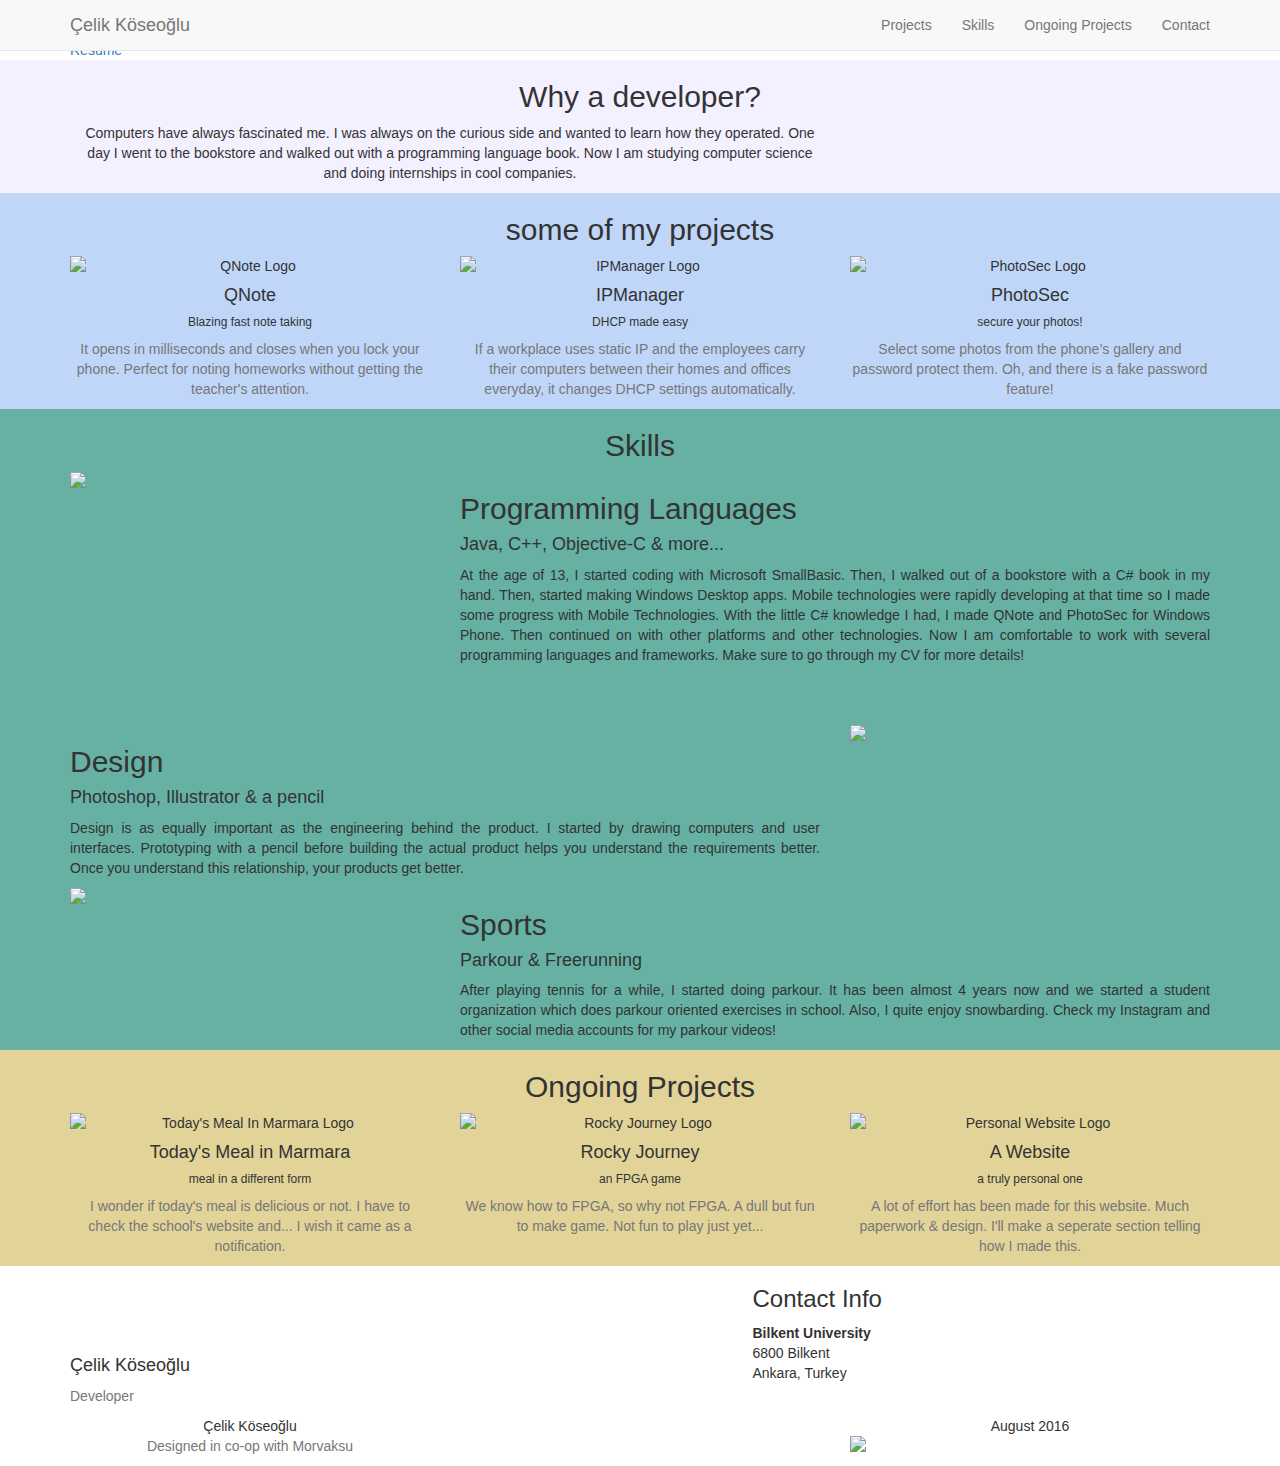
==== public/index.html @ 7ea1b037 "firebase host modifications" ====
<!DOCTYPE html>
<html lang="en">
<head>

    <title>Çelik Köseoğlu</title>
    <meta charset="utf-8">
    <meta name="viewport" content="width=device-width, initial-scale=1.0">
    <link rel="stylesheet" href="https://maxcdn.bootstrapcdn.com/bootstrap/3.3.6/css/bootstrap.min.css">
    <link href="css/hover-min.css" rel="stylesheet" type="text/css">
    <script src="https://ajax.googleapis.com/ajax/libs/jquery/1.12.2/jquery.min.js"></script>
    <script src="https://maxcdn.bootstrapcdn.com/bootstrap/3.3.6/js/bootstrap.min.js"></script>

    <!-- Custom Fonts -->
    <link href="font-awesome/css/font-awesome.min.css" rel="stylesheet" type="text/css">
    <link href="https://fonts.googleapis.com/css?family=Montserrat:400,700" rel="stylesheet" type="text/css">
    <link href='https://fonts.googleapis.com/css?family=Kaushan+Script' rel='stylesheet' type='text/css'>
    <link href='https://fonts.googleapis.com/css?family=Droid+Serif:400,700,400italic,700italic' rel='stylesheet'
          type='text/css'>
    <link href='https://fonts.googleapis.com/css?family=Roboto+Slab:400,100,300,700' rel='stylesheet' type='text/css'>

    <link href="css/agency.css" rel="stylesheet">
    <link href="css/scrolling-nav.css" rel="stylesheet">

</head>
<body id="page-top" class="index">



<!-- Navigation -->
<nav class="navbar navbar-default navbar-fixed-top">
    <div class="container">
        <!-- Brand and toggle get grouped for better mobile display -->
        <div class="navbar-header page-scroll">
            <button type="button" class="navbar-toggle" data-toggle="collapse"
                    data-target="#bs-example-navbar-collapse-1">
                <span class="sr-only">Toggle navigation</span>
                <span class="icon-bar"></span>
                <span class="icon-bar"></span>
                <span class="icon-bar"></span>
            </button>
            <a class="navbar-brand page-scroll" href="#page-top">Çelik Köseo&#287lu</a>
            <!-- https://www.terena.org/activities/multiling/euroml/tests/html-eurolat1.html - the fix for special character on surname-->
        </div>

        <!-- Collect the nav links, forms, and other content for toggling -->
        <div class="collapse navbar-collapse" id="bs-example-navbar-collapse-1">
            <ul class="nav navbar-nav navbar-right">
                <li><a class="page-scroll" href="#projects">Projects</a></li>
                <li><a class="page-scroll" href="#skills">Skills</a></li>
                <li><a class="page-scroll" href="#ongoingProjects">Ongoing Projects</a></li>
                <li><a class="page-scroll" href="#contact">Contact</a></li>
            </ul>
        </div>
        <!-- /.navbar-collapse -->
    </div>
    <!-- /.container-fluid -->
</nav>

<header>
    <div class="container">
        <div class="intro-text">
            <div class="intro-heading">I make things</div>
            <div class="intro-lead-in">Web Design, App Development, Big Data, Parkour, Snowboarding, FPGA, HDL</div>
            <a href="celikresume.pdf" class="box">Resume</a>
        </div>
    </div>
</header>

<section style="background: #f3f0ff" id="whyADeveloper">
    <div class="container">
        <div class="row">
            <div class="col-lg-12 text-center">
                <h2 class="section-heading">Why a developer?</h2>
                <p class="col-md-8">Computers have always fascinated me. I was always on the curious side and wanted to
                    learn how they operated. One day I went to the bookstore and walked out with a programming
                    language book.
                    Now I am studying computer science and doing internships in cool companies.</p>
            </div>
        </div>
    </div>
</section>

<section style="background: #bfd6f9;" id="projects">
    <div class="container">
        <div class="row">
            <div class="col-lg-12 text-center">
                <h2 class="section-heading">some of my projects</h2>
            </div>
        </div>
        <div class="row text-center">
            <div data-toggle="modal" data-target="#qNoteModal" class="col-md-4 hvr-bounce-in">
                <img class="img-responsive" src="images/QNote.png" alt="QNote Logo"/>
                <h4 class="service-heading">QNote</h4>
                <h6>Blazing fast note taking</h6>
                <p class="text-muted">It opens in milliseconds and closes when you lock your phone. Perfect for
                    noting homeworks without
                    getting the teacher's attention.</p>
            </div>
            <div data-toggle="modal" data-target="#ipManagerModal" class="col-md-4 hvr-bounce-in">
                <img class="img-responsive" src="images/IPManager.png" alt="IPManager Logo"/>
                <h4 class="service-heading">IPManager</h4>
                <h6>DHCP made easy</h6>
                <p class="text-muted">If a workplace uses static IP and the employees carry their computers between
                    their homes and offices
                    everyday, it changes DHCP settings automatically.</p>
            </div>
            <div data-toggle="modal" data-target="#photoSecModal" class="col-md-4 hvr-bounce-in">
                <img class="img-responsive" src="images/PhotoSec.png" alt="PhotoSec Logo"/>
                <h4 class="service-heading">PhotoSec</h4>
                <h6>secure your photos!</h6>
                <p class="text-muted">Select some photos from the phone’s gallery and password protect them. Oh, and
                    there is a fake password feature!</p>
            </div>
        </div>
    </div>
</section>

<section style="background: #66b1a4" id="skills">
    <div class="container">
        <div class="row">
            <div class="col-lg-12 text-center">
                <h2 class="section-heading">Skills</h2>
            </div>
        </div>
        <div class="row text-justify">
            <img class="img-responsive col-md-4" src="images/MacBook-Pro-mockup.png">
            <div class="col-md-8">
                <h2>Programming Languages</h2>
                <h4>Java, C++, Objective-C &amp; more...</h4>
                <p>At the age of 13, I started coding with Microsoft SmallBasic. Then, I
                    walked out of a bookstore with a C# book in my hand. Then, started making Windows Desktop apps.
                    Mobile technologies were rapidly
                    developing at that time so I made some progress with Mobile Technologies. With the little C#
                    knowledge I had, I made QNote and PhotoSec for Windows Phone. Then continued on with other
                    platforms and other technologies. Now I am comfortable to work with several programming languages
                    and frameworks. Make sure to go through my CV for more details!</p>
            </div>
        </div>
        <div style="padding-top: 50px;" class="row text-justify">
            <img class="img-responsive col-md-4 pull-right" src="images/design.png">
            <div class="col-md-8">
                <h2>Design</h2>
                <h4>Photoshop, Illustrator &amp; a pencil</h4>
                <p>Design is as equally important as the engineering behind the product. I started by
                    drawing computers and user interfaces.
                    Prototyping with a pencil before building the actual product helps you understand the requirements
                    better. Once you understand this relationship, your products get better.</p>
            </div>
        </div>
        <div class="row text-justify">
            <img class="img-responsive col-md-4" src="images/parkour.png">
            <div class="col-md-8">
                <h2>Sports</h2>
                <h4>Parkour &amp; Freerunning</h4>
                <p>After playing tennis for a while, I started doing parkour. It has been almost 4
                    years now and
                    we started a student organization which does parkour oriented exercises in school. Also, I quite
                    enjoy snowbarding. Check my Instagram and other social media accounts for my parkour videos!</p>
            </div>
        </div>
    </div>
</section>

<section style="background: #e2d399" id="ongoingProjects">
    <div class="container">
        <div class="row">
            <div class="col-lg-12 text-center">
                <h2 class="section-heading">Ongoing Projects</h2>
            </div>
        </div>
        <div class="row text-center">
            <div data-toggle="modal" data-target="#marmaraModal" class="col-md-4 hvr-bounce-in">
                <img class="img-responsive" src="images/notReady.png" alt="Today's Meal In Marmara Logo"/>
                <h4 class="service-heading">Today's Meal in Marmara</h4>
                <h6>meal in a different form</h6>
                <p class="text-muted">I wonder if today's meal is delicious or not. I have to check the school's
                    website and... I wish it came as a notification.</p>
            </div>
            <div data-toggle="modal" data-target="#rockyJourneyModal" class="col-md-4 hvr-bounce-in">
                <img class="img-responsive" src="images/rockyJourney.png" alt="Rocky Journey Logo"/>
                <h4 class="service-heading">Rocky Journey</h4>
                <h6>an FPGA game</h6>
                <p class="text-muted">We know how to FPGA, so why not FPGA. A dull but fun to make game. Not fun to
                    play just yet...</p>
            </div>
            <div data-toggle="modal" data-target="#websiteModal" class="col-md-4 hvr-bounce-in">
                <img class="img-responsive" src="images/personalWebsite.png" alt="Personal Website Logo"/>
                <h4 class="service-heading">A Website</h4>
                <h6>a truly personal one</h6>
                <p class="text-muted">A lot of effort has been made for this website. Much paperwork & design. I'll
                    make a seperate section telling how I made this.</p>
            </div>
        </div>
    </div>
</section>

<section style="padding: 0;" id="contact"> <!-- style is a workaround for the mobile site. -->
    <div class="blue-tint">
        <div class="container-wrapper">
            <div class="container">
                <div class="row">
                    <div class="col-md-3">
                        <div class="team-member">
                            <img style="margin-top: 80px"
                                 src="https://pbs.twimg.com/profile_images/681597439497879552/EAuKYeT6_400x400.jpg"
                                 class="img-responsive img-circle" alt="">
                            <h4>Çelik Köseoğlu</h4>
                            <p class="text-muted">Developer</p>
                        </div>
                    </div>
                    <div class="col-sm-4 col-sm-offset-4">
                        <div class="contact-form">
                            <h3>Contact Info</h3>

                            <address>
                                <strong>Bilkent University</strong><br>
                                6800 Bilkent<br>
                                Ankara, Turkey<br>
                            </address>
                        </div>
                    </div>
                </div>
            </div>
        </div>
    </div>
</section>

<footer class="text-center">
    <div class="container">
        <div class="row">
            <div class="col-md-4">
                <span class="copyright">Çelik Köseoğlu</span>
                <p class="copyright text-muted">Designed in co-op with Morvaksu</p>
            </div>
            <div class="col-md-4">
                <ul class="list-inline social-buttons">
                    <li><a target="_blank" class="twitter" href="https://twitter.com/celikkoseoglu"><i
                            class="fa fa-twitter"></i></a>
                    </li>
                    <li><a target="_blank" class="facebook" href="https://www.facebook.com/celikkoseoglu"><i
                            class="fa fa-facebook"></i></a>
                    </li>
                    <li><a target="_blank" class="linkedin" href="https://linkedin.com/in/celikk"><i
                            class="fa fa-linkedin"></i></a>
                    </li>
                    <li><a target="_blank" class="github" href="https://github.com/celikkoseoglu"><i
                            class="fa fa-github"></i></a>
                    </li>
                    <li><a target="_blank" class="instagram" href="https://instagram.com/celikkoseoglu"><i
                            class="fa fa-instagram"></i></a>
                    </li>
                    <li><a class="mail" href="mailto:celikkoseoglu@yahoo.com"><i class="fa fa-envelope"></i></a>
                    </li>
                </ul>
            </div>
            <div class="col-md-4">
                <span class="copyright">August 2016</span>
                <br>
                <img style="max-height: 24px;" src="images/Signature.png" name="signature"
                     class="img-responsive img-centered"/>
            </div>
        </div>
    </div>
</footer>

<!-- Scrolling Nav JavaScript -->
<script src="js/jquery.easing.min.js"></script>
<script src="js/scrolling-nav.js"></script>
<script src="js/modalInjector.js"></script>

</body>
</html>
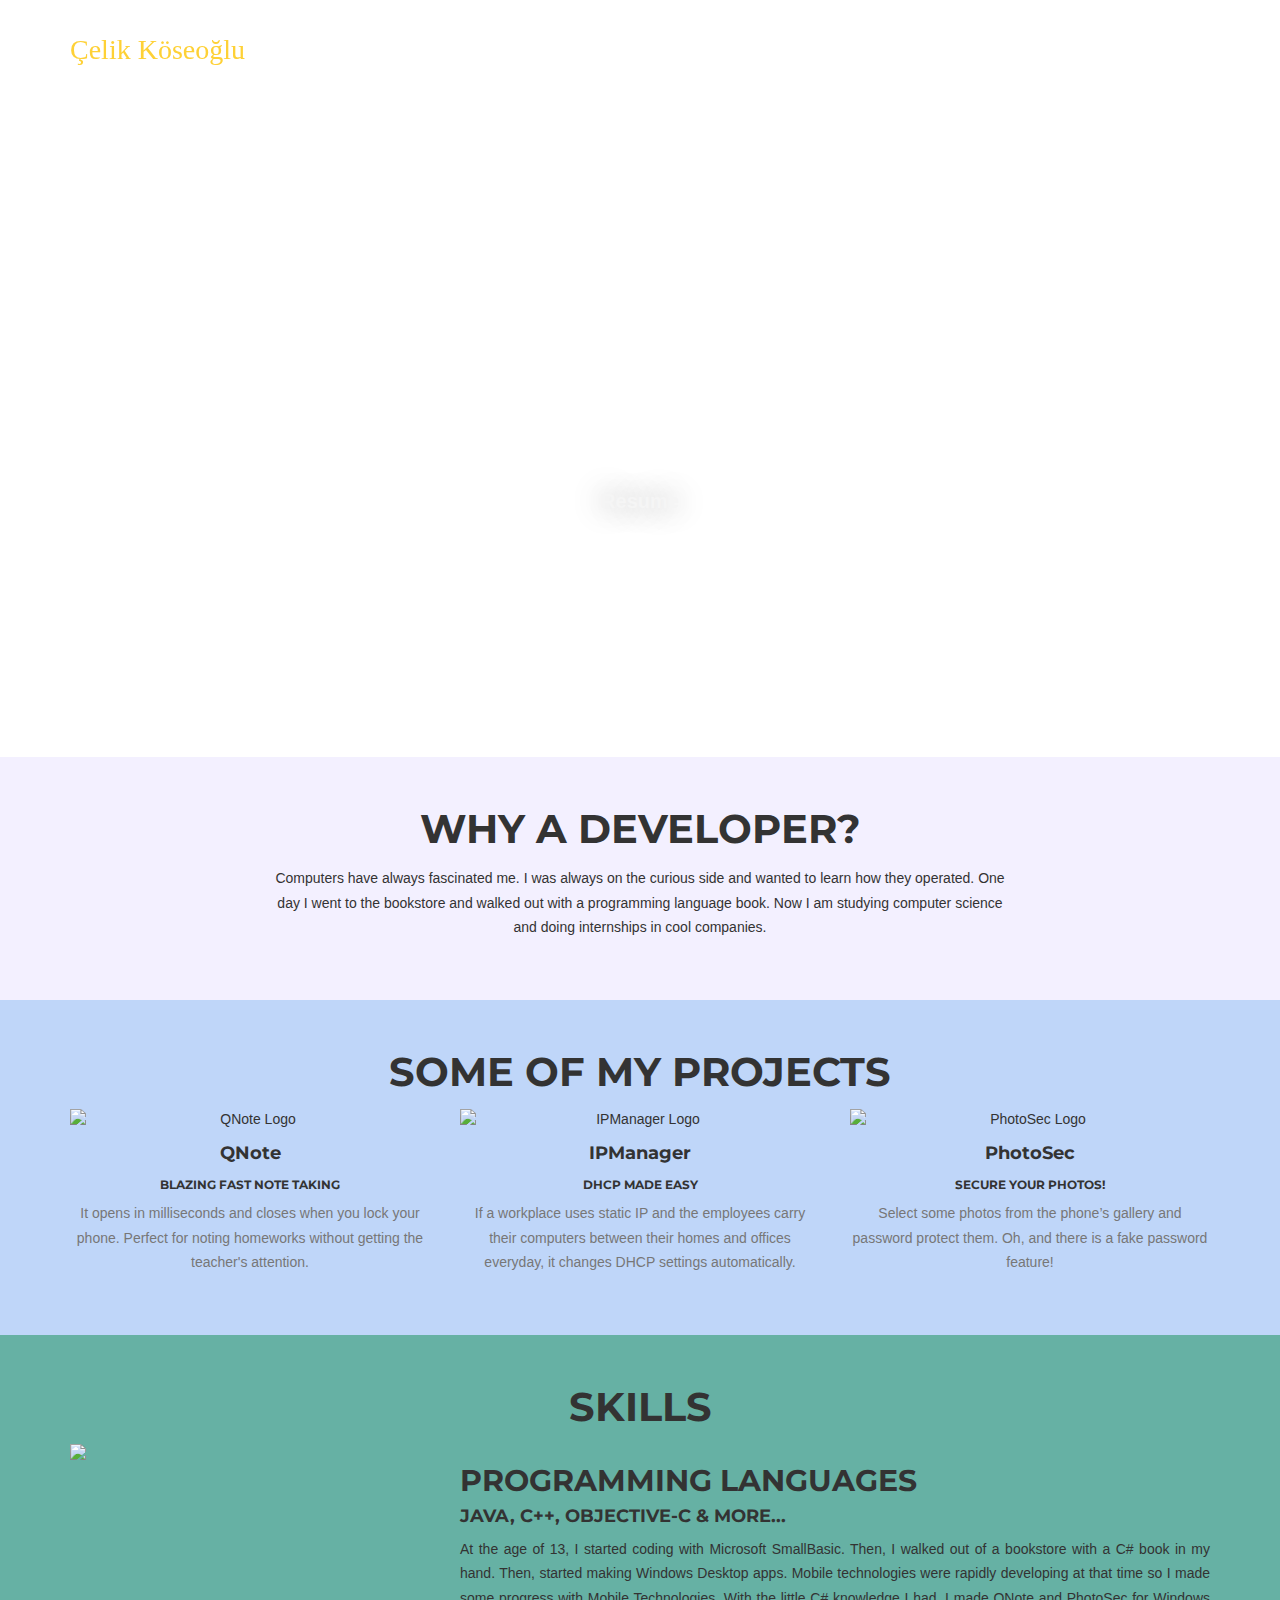
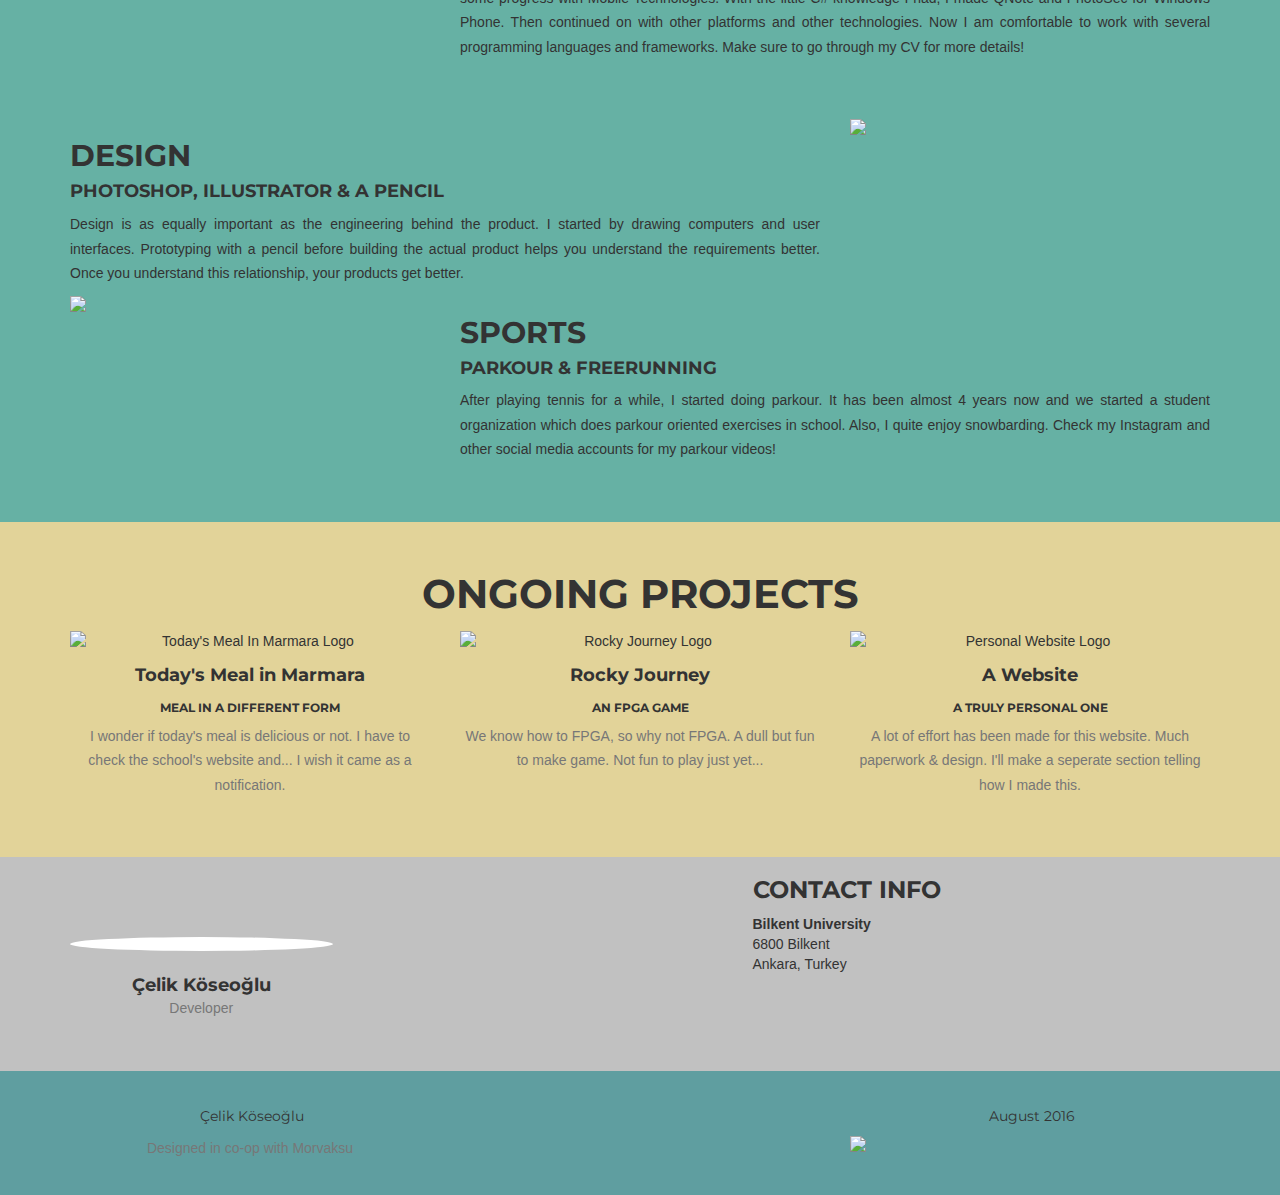
==== commit 58ccede4: "cleaned index" ====
--- a/public/index.html
+++ b/public/index.html
@@ -24,26 +24,19 @@
 </head>
 <body id="page-top" class="index">
 
-
-
-<!-- Navigation -->
 <nav class="navbar navbar-default navbar-fixed-top">
     <div class="container">
-        <!-- Brand and toggle get grouped for better mobile display -->
         <div class="navbar-header page-scroll">
             <button type="button" class="navbar-toggle" data-toggle="collapse"
-                    data-target="#bs-example-navbar-collapse-1">
+                    data-target="#navbar-collapse">
                 <span class="sr-only">Toggle navigation</span>
                 <span class="icon-bar"></span>
                 <span class="icon-bar"></span>
                 <span class="icon-bar"></span>
             </button>
             <a class="navbar-brand page-scroll" href="#page-top">Çelik Köseo&#287lu</a>
-            <!-- https://www.terena.org/activities/multiling/euroml/tests/html-eurolat1.html - the fix for special character on surname-->
-        </div>
-
-        <!-- Collect the nav links, forms, and other content for toggling -->
-        <div class="collapse navbar-collapse" id="bs-example-navbar-collapse-1">
+        </div>
+        <div class="collapse navbar-collapse" id="navbar-collapse">
             <ul class="nav navbar-nav navbar-right">
                 <li><a class="page-scroll" href="#projects">Projects</a></li>
                 <li><a class="page-scroll" href="#skills">Skills</a></li>
@@ -51,9 +44,7 @@
                 <li><a class="page-scroll" href="#contact">Contact</a></li>
             </ul>
         </div>
-        <!-- /.navbar-collapse -->
-    </div>
-    <!-- /.container-fluid -->
+    </div>
 </nav>
 
 <header>
--- a/public/css/agency.css
+++ b/public/css/agency.css
@@ -0,0 +1,660 @@
+@font-face {
+    font-family: thickFont;
+    src: url(../fonts/IQHow_FEYlDC4Gzy_m8fcnbFhgvWbfSbdVg11QabG8w.woff);
+}
+
+@font-face {
+    font-family: thinFont;
+    src: url(../fonts/zhcz-_WihjSQC0oHJ9TCYL3hpw3pgy2gAi-Ip7WPMi0.woff);
+}
+
+@font-face {
+    font-family: kaushan;
+    src: url(../fonts/KaushanScript-Regular.otf);
+}
+
+body {
+    overflow-x: hidden;
+    font-family: "Helvetica Neue", Helvetica, Arial, sans-serif
+}
+
+.blue-tint {
+    background: rgba(50, 50, 50, 0.3);
+}
+
+@media (min-width: 900px) {
+    .modal-dialog {
+        width: 768px;
+        margin: 30px auto;
+    }
+}
+
+@media (min-width: 1280px) {
+    .modal-dialog {
+        width: 1024px;
+        margin: 30px auto;
+    }
+}
+
+img .col-md-4, .col-md-8 {
+    float:none;
+    display:inline-block;
+    vertical-align:middle;
+}
+
+.text-muted {
+    color: #777
+}
+
+.text-primary {
+    color: #fed136
+}
+
+p {
+    font-size: 14px;
+    line-height: 1.75
+}
+
+p.large {
+    font-size: 16px
+}
+
+a.active {
+    color: powderblue;
+}
+
+a, a:hover, a:focus, a:active, a.active {
+    outline: 0
+}
+
+a {
+    color: #fed136;
+    -webkit-transition-duration: 0.3s;
+    transition-duration: 0.3s;
+}
+
+a:hover, a:focus, a:active, a.active {
+    color: #fec503;
+    -webkit-transition-duration: 0.3s;
+    transition-duration: 0.3s;
+}
+
+h1, h2, h3, h4, h5, h6 {
+    font-family: Montserrat, "Helvetica Neue", Helvetica, Arial, sans-serif;
+    text-transform: uppercase;
+    font-weight: 700
+}
+
+.img-centered {
+    margin: 0 auto
+}
+
+.navbar-default {
+    background-color: rgba(63, 79, 109, 0.9);
+    border-color: transparent
+}
+
+.navbar-default .navbar-collapse {
+    border-color: rgba(255, 255, 255, .02)
+}
+
+.navbar-default .navbar-toggle {
+    background-color: #fed136;
+    border-color: #fed136
+}
+
+.navbar-default .navbar-brand {
+    color: #fed136;
+    font-family: kaushan
+}
+
+.navbar-default .navbar-brand:hover, .navbar-default .navbar-brand:focus, .navbar-default .navbar-brand:active, .navbar-default .navbar-brand.active {
+    color: #fec503
+}
+
+.navbar-default .navbar-toggle:hover, .navbar-default .navbar-toggle:focus {
+    background-color: #fed136
+}
+
+.navbar-default .navbar-toggle .icon-bar {
+    background-color: #fff
+}
+
+.navbar-default .navbar-toggle:hover, .navbar-default .navbar-toggle:focus {
+    background-color: #fed136
+}
+
+.navbar-default .nav li a {
+    font-family: Montserrat, "Helvetica Neue", Helvetica, Arial, sans-serif;
+    text-transform: uppercase;
+    font-weight: 400;
+    letter-spacing: 1px;
+    color: #fff
+}
+
+.navbar-default .nav li a:hover, .navbar-default .nav li a:focus {
+    color: #fed136;
+    outline: 0
+}
+
+.navbar-default .navbar-nav > .active > a {
+    border-radius: 0;
+    color: #fff;
+    background-color: #fed136
+}
+
+.navbar-default .navbar-nav > .active > a:hover, .navbar-default .navbar-nav > .active > a:focus {
+    color: #fff;
+    background-color: #fec503
+}
+
+@media (min-width: 768px) {
+    .navbar-default {
+        background-color: transparent;
+        padding: 25px 0;
+        -webkit-transition: padding .3s;
+        -moz-transition: padding .3s;
+        transition: padding .3s;
+        border: 0
+    }
+
+    .navbar-default .navbar-brand {
+        font-size: 2em;
+        -webkit-transition: all .3s;
+        -moz-transition: all .3s;
+        transition: all .3s
+    }
+
+    .navbar-default .navbar-nav > .active > a {
+        border-radius: 3px
+    }
+
+    .navbar-default .navbar-shrink {
+        background-color: #222;
+        padding: 10px 0
+    }
+
+    .navbar-default .navbar-shrink .navbar-brand {
+        font-size: 1.5em
+    }
+}
+
+header {
+    background: url(../images/wall.jpg) scroll center center;
+    -webkit-background-size: cover;
+    -moz-background-size: cover;
+    background-size: cover;
+    -o-background-size: cover;
+    text-align: center;
+    color: #fff
+}
+
+header .intro-text {
+    padding-top: 100px;
+    padding-bottom: 50px
+}
+
+header .intro-text .intro-lead-in {
+    font-family: thinFont, sans-serif;
+    font-size: 22px;
+    line-height: 22px;
+    margin-bottom: 25px
+}
+
+header .intro-text .intro-heading {
+    font-family: thinFont, sans-serif;
+    font-weight: 700;
+    font-size: 50px;
+    line-height: 50px;
+    margin-bottom: 25px
+}
+
+@media (min-width: 768px) {
+    header .intro-text {
+        padding-top: 300px;
+        padding-bottom: 200px
+    }
+
+    header .intro-text .intro-lead-in {
+        font-family: thinFont, sans-serif;
+        font-size: 40px;
+        line-height: 40px;
+        margin-bottom: 25px
+    }
+
+    header .intro-text .intro-heading {
+        font-family: thinFont, sans-serif;
+        text-transform: uppercase;
+        font-weight: 700;
+        font-size: 75px;
+        margin-bottom: 50px
+    }
+}
+
+section {
+    padding: 100px 0
+}
+
+section h2.section-heading {
+    font-size: 40px;
+    margin-top: 0;
+    margin-bottom: 15px
+}
+
+section h3.section-subheading {
+    font-size: 16px;
+    font-family: "Droid Serif", "Helvetica Neue", Helvetica, Arial, sans-serif;
+    text-transform: none;
+    font-style: italic;
+    font-weight: 400;
+    margin-bottom: 75px
+}
+
+@media (min-width: 768px) {
+    section {
+        padding: 150px 0
+    }
+}
+
+.service-heading {
+    margin: 15px 0;
+    text-transform: none
+}
+
+#portfolio .portfolio-item {
+    margin: 0 0 15px;
+    right: 0
+}
+
+#portfolio .portfolio-item .portfolio-link {
+    display: block;
+    position: relative;
+    max-width: 400px;
+    margin: 0 auto
+}
+
+#portfolio .portfolio-item .portfolio-link .portfolio-hover {
+    background: rgba(254, 209, 54, .9);
+    position: absolute;
+    width: 100%;
+    height: 100%;
+    opacity: 0;
+    transition: all ease .5s;
+    -webkit-transition: all ease .5s;
+    -moz-transition: all ease .5s
+}
+
+#portfolio .portfolio-item .portfolio-link .portfolio-hover:hover {
+    opacity: 1
+}
+
+#portfolio .portfolio-item .portfolio-link .portfolio-hover .portfolio-hover-content {
+    position: absolute;
+    width: 100%;
+    height: 20px;
+    font-size: 20px;
+    text-align: center;
+    top: 50%;
+    margin-top: -12px;
+    color: #fff
+}
+
+#portfolio .portfolio-item .portfolio-link .portfolio-hover .portfolio-hover-content i {
+    margin-top: -12px
+}
+
+#portfolio .portfolio-item .portfolio-link .portfolio-hover .portfolio-hover-content h3, #portfolio .portfolio-item .portfolio-link .portfolio-hover .portfolio-hover-content h4 {
+    margin: 0
+}
+
+#portfolio .portfolio-item .portfolio-caption {
+    max-width: 400px;
+    margin: 0 auto;
+    background-color: #fff;
+    text-align: center;
+    padding: 25px
+}
+
+#portfolio .portfolio-item .portfolio-caption h4 {
+    text-transform: none;
+    margin: 0
+}
+
+#portfolio .portfolio-item .portfolio-caption p {
+    font-family: "Droid Serif", "Helvetica Neue", Helvetica, Arial, sans-serif;
+    font-style: italic;
+    font-size: 16px;
+    margin: 0
+}
+
+#portfolio * {
+    z-index: 2
+}
+
+aside.clients img {
+    margin: 50px auto
+}
+
+footer {
+    background: cadetblue;
+    padding: 25px 0;
+    text-align: center
+}
+
+footer span.copyright {
+    line-height: 40px;
+    font-family: Montserrat, "Helvetica Neue", Helvetica, Arial, sans-serif;
+    text-transform: none
+}
+
+ul.social-buttons li a {
+    display: block;
+    background-color: transparent;
+    height: 40px;
+    width: 40px;
+    border-radius: 100%;
+    font-size: 20px;
+    line-height: 40px;
+    color: blue;
+    outline: 0;
+    -webkit-transition: all .3s;
+    -moz-transition: all .3s;
+    transition: all .3s
+}
+
+.portfolio-modal .modal-content {
+    border-radius: 0;
+    background-clip: border-box;
+    -webkit-box-shadow: none;
+    box-shadow: none;
+    border: 0;
+    min-height: 100%;
+    padding: 100px 0;
+    text-align: center
+}
+
+.portfolio-modal .modal-content h2 {
+    margin-bottom: 15px;
+    font-size: 3em
+}
+
+.portfolio-modal .modal-content p {
+    margin-bottom: 30px
+}
+
+.portfolio-modal .modal-content p.item-intro {
+    margin: 20px 0 30px;
+    font-family: "Droid Serif", "Helvetica Neue", Helvetica, Arial, sans-serif;
+    font-style: italic;
+    font-size: 16px
+}
+
+.portfolio-modal .modal-content ul.list-inline {
+    margin-bottom: 30px;
+    margin-top: 0
+}
+
+.portfolio-modal .modal-content img {
+    margin-bottom: 30px
+}
+
+.portfolio-modal .close-modal {
+    position: absolute;
+    width: 75px;
+    height: 75px;
+    background-color: transparent;
+    top: 25px;
+    right: 25px;
+    cursor: pointer
+}
+
+.portfolio-modal .close-modal:hover {
+    opacity: .3
+}
+
+.portfolio-modal .close-modal .lr {
+    height: 75px;
+    width: 1px;
+    margin-left: 35px;
+    background-color: #222;
+    transform: rotate(45deg);
+    -ms-transform: rotate(45deg);
+    -webkit-transform: rotate(45deg);
+    z-index: 1051
+}
+
+.portfolio-modal .close-modal .lr .rl {
+    height: 75px;
+    width: 1px;
+    background-color: #222;
+    transform: rotate(90deg);
+    -ms-transform: rotate(90deg);
+    -webkit-transform: rotate(90deg);
+    z-index: 1052
+}
+
+.portfolio-modal .modal-backdrop {
+    opacity: 0;
+    display: none
+}
+
+::-moz-selection {
+    text-shadow: none;
+    background: #fed136
+}
+
+::selection {
+    text-shadow: none;
+    background: #fed136
+}
+
+img::selection {
+    background: 0 0
+}
+
+img::-moz-selection {
+    background: 0 0
+}
+
+body {
+    webkit-tap-highlight-color: #fed136
+}
+
+body {
+    overflow-x: hidden;
+    font-family: "Helvetica Neue", Helvetica, Arial, sans-serif
+}
+
+.text-muted {
+    color: #777
+}
+
+.text-primary {
+    color: #fed136
+}
+
+a {
+    color: #fed136
+}
+
+a:hover, a:focus, a:active, a.active {
+    color: #fec503
+}
+
+.box {
+    display: inline-block;
+    font-size: 20px;
+    padding: 10px;
+    border: 2px solid #fff;
+    width: 140px;
+    font-weight: 700;
+    text-shadow: 0 0 30px rgba(150, 150, 150, 1);
+    line-height: 1.4em;
+    color: whitesmoke;
+}
+
+.box:hover {
+    border: 2px solid #fed136;
+    text-decoration: none;
+}
+
+header .intro-text .intro-lead-in {
+    font-family: thinFont, sans-serif;
+    font-size: 22px;
+    line-height: 22px;
+    margin-bottom: 25px
+}
+
+header .intro-text .intro-heading {
+    font-family: Montserrat, "Helvetica Neue", Helvetica, Arial, sans-serif;
+    text-transform: uppercase;
+    font-weight: 700;
+    font-size: 50px;
+    line-height: 50px;
+    margin-bottom: 25px
+}
+
+@media (min-width: 768px) {
+    header .intro-text {
+        padding-top: 250px;
+        padding-bottom: 230px
+    }
+
+    header .intro-text .intro-lead-in {
+        font-family: thinFont, sans-serif;
+        font-size: 40px;
+        line-height: 40px;
+        margin-bottom: 25px
+    }
+
+    header .intro-text .intro-heading {
+        font-family: thinFont, sans-serif;
+        text-transform: uppercase;
+        font-weight: 700;
+        font-size: 75px;
+        margin-bottom: 70px
+    }
+}
+
+section h2.section-heading {
+    font-size: 40px;
+    margin-top: 0;
+    margin-bottom: 15px
+}
+
+section h3.section-subheading {
+    font-size: 16px;
+    font-family: "Droid Serif", "Helvetica Neue", Helvetica, Arial, sans-serif;
+    text-transform: none;
+    font-style: italic;
+    font-weight: 400;
+    margin-bottom: 75px
+}
+
+.vcenter {
+    display: inline-block;
+    vertical-align: middle;
+    float: none;
+}
+
+#contact {
+    background: url("../images/maps.png") scroll center center;
+    -webkit-background-size: cover;
+    -moz-background-size: cover;
+    background-size: cover;
+    -o-background-size: cover;
+}
+
+@media (min-width: 768px) {
+    section {
+        padding: 50px 0
+    }
+
+    #contact { /*Contact area does not need any padding on full screen. Maps should fit all the available area.*/
+        padding: 0;
+    }
+}
+
+.team-member {
+    text-align: center;
+    margin-bottom: 50px
+}
+
+.team-member img {
+    margin: 0 auto;
+    border: 7px solid #fff
+}
+
+.team-member h4 {
+    margin-top: 25px;
+    margin-bottom: 0;
+    text-transform: none
+}
+
+.team-member p {
+    margin-top: 0
+}
+
+footer {
+    padding: 25px 0;
+    text-align: center
+}
+
+footer span.copyright {
+    line-height: 40px;
+    font-family: Montserrat, "Helvetica Neue", Helvetica, Arial, sans-serif;
+    text-transform: none
+}
+
+ul.social-buttons {
+    margin-bottom: 0;
+    white-space: nowrap
+}
+
+ul.social-buttons li a {
+    display: block;
+    background-color: transparent;
+    height: 40px;
+    width: 40px;
+    border-radius: 100%;
+    font-size: 20px;
+    line-height: 40px;
+    color: #fff;
+    outline: 0;
+    -webkit-transition: all .3s;
+    -moz-transition: all .3s;
+    transition: all .3s
+}
+
+ul.social-buttons .twitter:hover, ul.social-buttons .twitter:focus, ul.social-buttons .twitter:active {
+    background-color: rgb(85, 172, 238);
+}
+
+ul.social-buttons .facebook:hover, ul.social-buttons .facebook:focus, ul.social-buttons .facebook:active {
+    background-color: rgb(59, 89, 152);
+}
+
+ul.social-buttons .linkedin:hover, ul.social-buttons .linkedin:focus, ul.social-buttons .linkedin:active {
+    background-color: rgb(0, 123, 181);
+}
+
+ul.social-buttons .github:hover, ul.social-buttons .github:focus, ul.social-buttons .github:active {
+    background-color: black;
+}
+
+ul.social-buttons .instagram:hover, ul.social-buttons .instagram:focus, ul.social-buttons .instagram:active {
+    background-color: rgb(155, 105, 84);
+}
+
+ul.social-buttons .mail:hover, ul.social-buttons .mail:focus, ul.social-buttons .mail:active {
+    background-color: rgb(221, 221, 221);
+}
+
+.portfolio-modal .modal-backdrop {
+    opacity: 0;
+}
+
+.modal-body img, span {
+    margin-left: 3px;
+}
+
